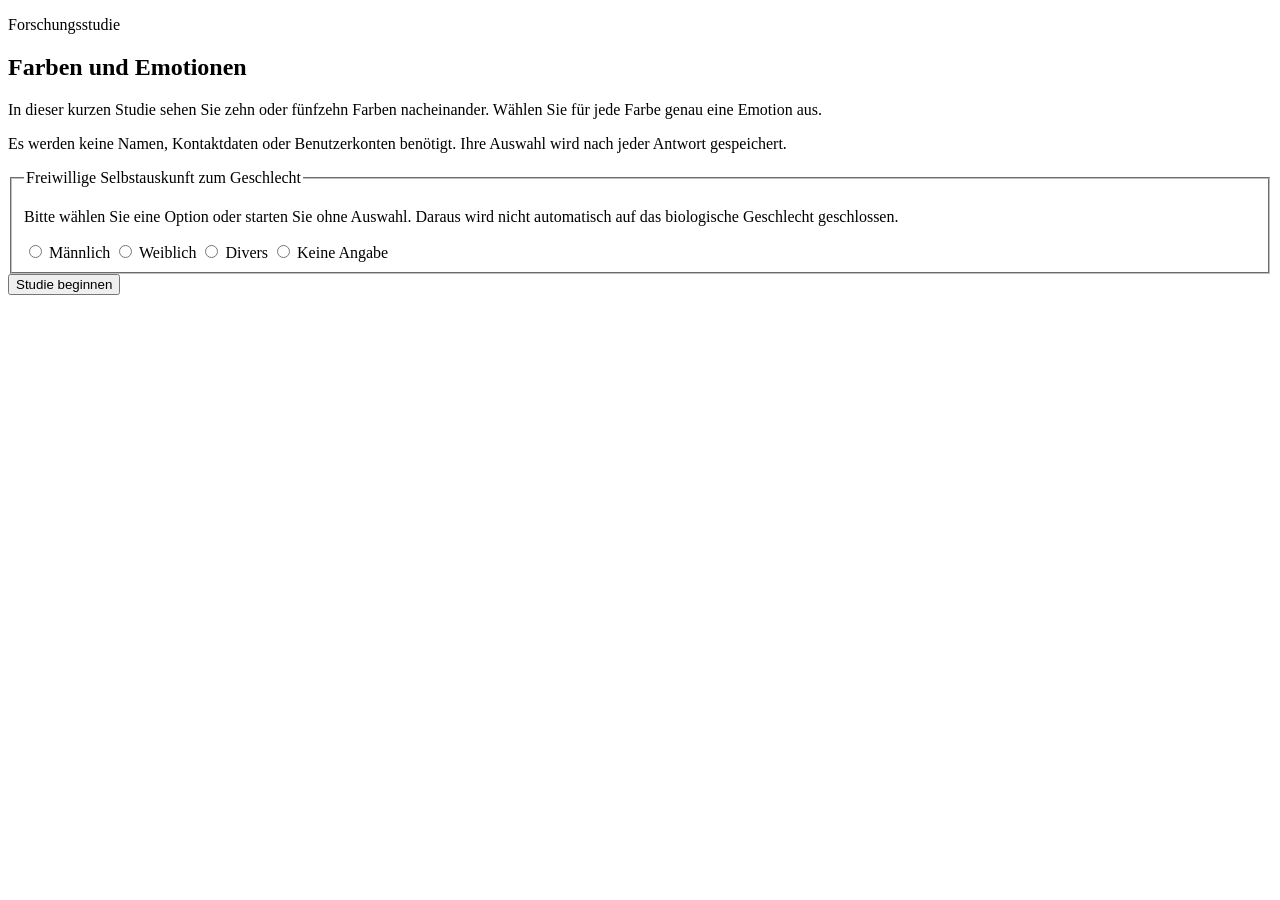
==== src/rgb_website/static/index.html @ 6c4f8fba "feat: add gender selection and finalize emotion set" ====
<!doctype html>
<html lang="de">
  <head>
    <meta charset="utf-8">
    <meta name="viewport" content="width=device-width, initial-scale=1">
    <meta name="description" content="Farb-Emotions-Studie mit zufälligen RGB-Farben.">
    <title>Farb-Emotions-Studie</title>
    <link rel="stylesheet" href="/styles.css">
  </head>
  <body>
    <main class="page-shell">
      <section id="intro-view" class="panel" aria-labelledby="intro-title">
        <p class="eyebrow">Forschungsstudie</p>
        <h1 id="intro-title">Farben und Emotionen</h1>
        <p>
          In dieser kurzen Studie sehen Sie zehn oder fünfzehn Farben nacheinander. Wählen Sie
          für jede Farbe genau eine Emotion aus.
        </p>
        <p class="muted">
          Es werden keine Namen, Kontaktdaten oder Benutzerkonten benötigt.
          Ihre Auswahl wird nach jeder Antwort gespeichert.
        </p>
        <fieldset>
          <legend>Freiwillige Selbstauskunft zum Geschlecht</legend>
          <p class="muted">
            Bitte wählen Sie eine Option oder starten Sie ohne Auswahl.
            Daraus wird nicht automatisch auf das biologische Geschlecht geschlossen.
          </p>
          <div id="gender-options">
            <label><input type="radio" name="gender" value="male"> Männlich</label>
            <label><input type="radio" name="gender" value="female"> Weiblich</label>
            <label><input type="radio" name="gender" value="diverse"> Divers</label>
            <label><input type="radio" name="gender" value="not_specified"> Keine Angabe</label>
          </div>
        </fieldset>
        <button id="start-button" class="primary-button" type="button">
          Studie beginnen
        </button>
        <p id="intro-error" class="message error" role="alert" hidden></p>
      </section>

      <section id="study-view" class="panel" aria-labelledby="study-title" hidden>
        <div class="study-header">
          <div>
            <p class="eyebrow">Durchführung</p>
            <h1 id="study-title">Welche Emotion passt zu dieser Farbe?</h1>
          </div>
          <p id="progress-label" class="progress-label" aria-live="polite">
            Farbe 1 von 10
          </p>
        </div>

        <div
          id="color-swatch"
          class="color-swatch"
          role="img"
          aria-label="Unbenannte Studienfarbe"
        ></div>

        <form id="emotion-form">
          <fieldset>
            <legend>Bitte wählen Sie genau eine Emotion.</legend>
            <div id="emotion-options" class="emotion-grid"></div>
          </fieldset>
          <p id="study-message" class="message" role="status" aria-live="polite"></p>
          <button id="abandon-button" class="secondary-button" type="button">
            Studie abbrechen
          </button>
        </form>
      </section>

      <section id="complete-view" class="panel" aria-labelledby="complete-title" hidden>
        <p class="eyebrow">Vielen Dank</p>
        <h1 id="complete-title">Die Studie ist abgeschlossen.</h1>
        <p>
          Ihre Antworten wurden erfolgreich gespeichert. Sie können dieses
          Fenster jetzt schließen.
        </p>
      </section>

      <p id="global-error" class="message error global-error" role="alert" hidden></p>
    </main>
    <script src="/app.js" defer></script>
  </body>
</html>
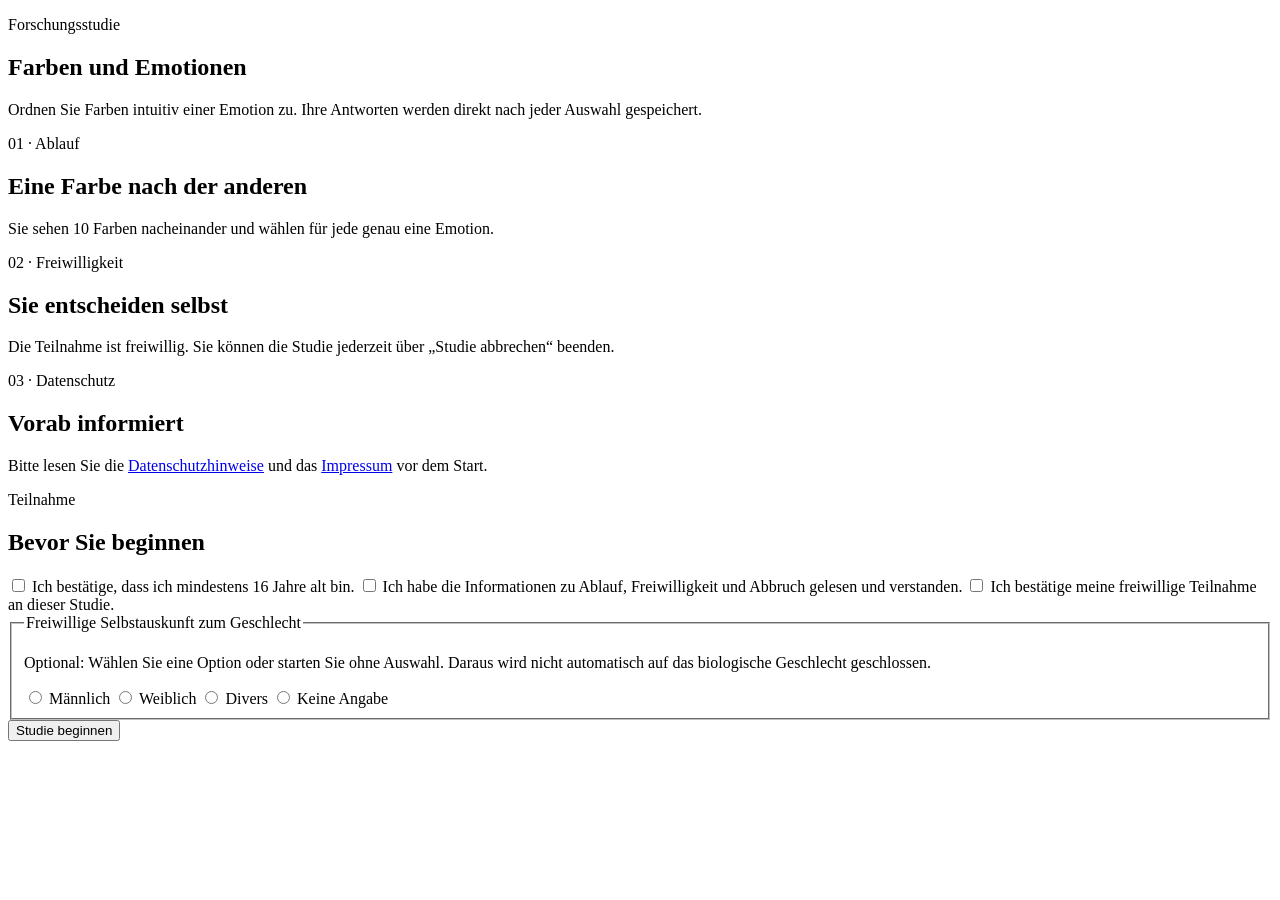
==== commit e4f4ad89: "feat: finalize study website and production deployment" ====
--- a/src/rgb_website/static/index.html
+++ b/src/rgb_website/static/index.html
@@ -10,27 +10,75 @@
   <body>
     <main class="page-shell">
       <section id="intro-view" class="panel" aria-labelledby="intro-title">
-        <p class="eyebrow">Forschungsstudie</p>
-        <h1 id="intro-title">Farben und Emotionen</h1>
-        <p>
-          In dieser kurzen Studie sehen Sie zehn oder fünfzehn Farben nacheinander. Wählen Sie
-          für jede Farbe genau eine Emotion aus.
-        </p>
-        <p class="muted">
-          Es werden keine Namen, Kontaktdaten oder Benutzerkonten benötigt.
-          Ihre Auswahl wird nach jeder Antwort gespeichert.
-        </p>
-        <fieldset>
+        <div class="intro-header">
+          <p class="eyebrow">Forschungsstudie</p>
+          <h1 id="intro-title">Farben und Emotionen</h1>
+          <p class="intro-lead">
+            Ordnen Sie Farben intuitiv einer Emotion zu. Ihre Antworten werden
+            direkt nach jeder Auswahl gespeichert.
+          </p>
+        </div>
+
+        <div class="info-grid" aria-label="Informationen zur Studie">
+          <article class="info-card">
+            <p class="info-label">01 · Ablauf</p>
+            <h2>Eine Farbe nach der anderen</h2>
+            <p>
+              Sie sehen 10 Farben nacheinander und wählen für
+              jede genau eine Emotion.
+            </p>
+          </article>
+          <article class="info-card">
+            <p class="info-label">02 · Freiwilligkeit</p>
+            <h2>Sie entscheiden selbst</h2>
+            <p>
+              Die Teilnahme ist freiwillig. Sie können die Studie jederzeit
+              über „Studie abbrechen“ beenden.
+            </p>
+          </article>
+          <article class="info-card">
+            <p class="info-label">03 · Datenschutz</p>
+            <h2>Vorab informiert</h2>
+            <p>
+              Bitte lesen Sie die
+              <a href="/datenschutz">Datenschutzhinweise</a> und das
+              <a href="/impressum">Impressum</a> vor dem Start.
+            </p>
+          </article>
+        </div>
+
+        <div class="start-section">
+          <div class="section-heading">
+            <p class="info-label">Teilnahme</p>
+            <h2>Bevor Sie beginnen</h2>
+          </div>
+          <div class="confirmation-list">
+            <label class="check-row">
+              <input id="age-confirmed" type="checkbox">
+              <span>Ich bestätige, dass ich mindestens 16 Jahre alt bin.</span>
+            </label>
+            <label class="check-row">
+              <input id="information-acknowledged" type="checkbox">
+              <span>Ich habe die Informationen zu Ablauf, Freiwilligkeit und Abbruch gelesen und verstanden.</span>
+            </label>
+            <label class="check-row">
+              <input id="participation-consent" type="checkbox">
+              <span>Ich bestätige meine freiwillige Teilnahme an dieser Studie.</span>
+            </label>
+          </div>
+        </div>
+
+        <fieldset class="gender-section">
           <legend>Freiwillige Selbstauskunft zum Geschlecht</legend>
           <p class="muted">
-            Bitte wählen Sie eine Option oder starten Sie ohne Auswahl.
+            Optional: Wählen Sie eine Option oder starten Sie ohne Auswahl.
             Daraus wird nicht automatisch auf das biologische Geschlecht geschlossen.
           </p>
-          <div id="gender-options">
-            <label><input type="radio" name="gender" value="male"> Männlich</label>
-            <label><input type="radio" name="gender" value="female"> Weiblich</label>
-            <label><input type="radio" name="gender" value="diverse"> Divers</label>
-            <label><input type="radio" name="gender" value="not_specified"> Keine Angabe</label>
+          <div id="gender-options" class="gender-options">
+            <label class="option-chip"><input type="radio" name="gender" value="male"> <span>Männlich</span></label>
+            <label class="option-chip"><input type="radio" name="gender" value="female"> <span>Weiblich</span></label>
+            <label class="option-chip"><input type="radio" name="gender" value="diverse"> <span>Divers</span></label>
+            <label class="option-chip"><input type="radio" name="gender" value="not_specified"> <span>Keine Angabe</span></label>
           </div>
         </fieldset>
         <button id="start-button" class="primary-button" type="button">
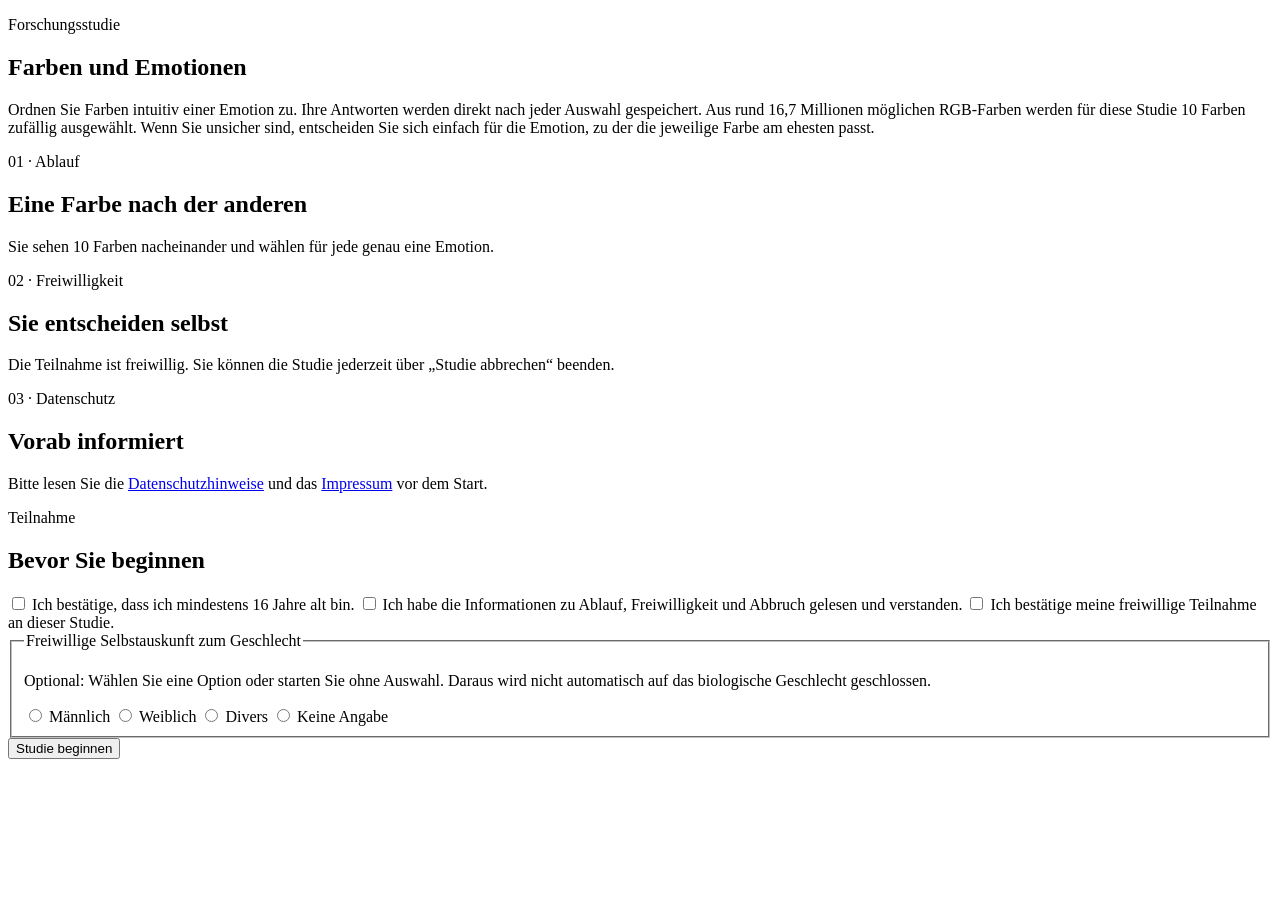
==== commit ec26f7ee: "docs: clarify random color selection" ====
--- a/src/rgb_website/static/index.html
+++ b/src/rgb_website/static/index.html
@@ -15,7 +15,10 @@
           <h1 id="intro-title">Farben und Emotionen</h1>
           <p class="intro-lead">
             Ordnen Sie Farben intuitiv einer Emotion zu. Ihre Antworten werden
-            direkt nach jeder Auswahl gespeichert.
+            direkt nach jeder Auswahl gespeichert. Aus rund 16,7 Millionen
+            möglichen RGB-Farben werden für diese Studie 10 Farben zufällig
+            ausgewählt. Wenn Sie unsicher sind, entscheiden Sie sich einfach
+            für die Emotion, zu der die jeweilige Farbe am ehesten passt.
           </p>
         </div>
 
